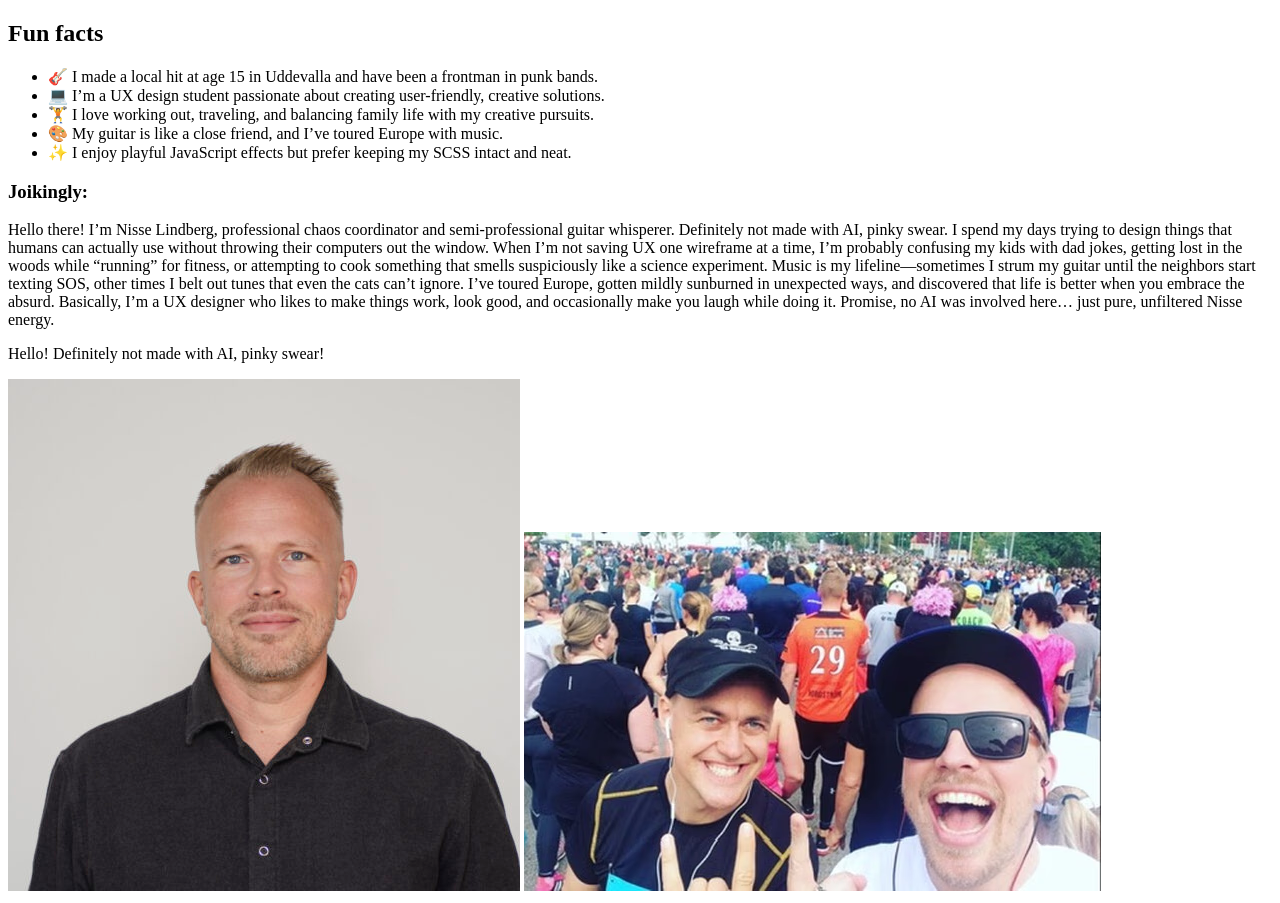
==== about.html @ 4899e1ed "Uppdaterade sidan med js etc" ====
<!DOCTYPE html>
<html lang="en">
  <head>
    <meta charset="UTF-8" />
    <meta name="viewport" content="width=device-width, initial-scale=1.0" />
    <title>Nisse Lindberg Portfolio</title>
    <link
      href="https://api.fontshare.com/v2/css?f[]=satoshi@400,500,700&display=swap"
      rel="stylesheet"
    />
    <link href="https://unpkg.com/aos@2.3.1/dist/aos.css" rel="stylesheet" />
    <link
      href="https://cdnjs.cloudflare.com/ajax/libs/font-awesome/6.0.0-beta3/css/all.min.css"
      rel="stylesheet"
    />
    <link rel="stylesheet" href="style.scss" />
  </head>
  <body>
    <section id="about">
      <div class="about-container">
        <h1>Fun facts</h1>
        <ul>
          <li>
            🎸 I made a local hit at age 15 in Uddevalla and have been a
            frontman in punk bands.
          </li>
          <li>
            💻 I’m a UX design student passionate about creating user-friendly,
            creative solutions.
          </li>
          <li>
            🏋️ I love working out, traveling, and balancing family life with my
            creative pursuits.
          </li>
          <li>
            🎨 My guitar is like a close friend, and I’ve toured Europe with
            music.
          </li>
          <li>
            ✨ I enjoy playful JavaScript effects but prefer keeping my SCSS
            intact and neat.
          </li>
        </ul>
        <h3>Joikingly:</h3>
        <p>
          Hello there! I’m Nisse Lindberg, professional chaos coordinator and
          semi-professional guitar whisperer. Definitely not made with AI, pinky
          swear. I spend my days trying to design things that humans can
          actually use without throwing their computers out the window. When I’m
          not saving UX one wireframe at a time, I’m probably confusing my kids
          with dad jokes, getting lost in the woods while “running” for fitness,
          or attempting to cook something that smells suspiciously like a
          science experiment. Music is my lifeline—sometimes I strum my guitar
          until the neighbors start texting SOS, other times I belt out tunes
          that even the cats can’t ignore. I’ve toured Europe, gotten mildly
          sunburned in unexpected ways, and discovered that life is better when
          you embrace the absurd. Basically, I’m a UX designer who likes to make
          things work, look good, and occasionally make you laugh while doing
          it. Promise, no AI was involved here… just pure, unfiltered Nisse
          energy.
        </p>
        <div id="fun-zone">
          <p id="fun-text">Hello! Definitely not made with AI, pinky swear!</p>
          <img
            src="img/cropped-Nisse1.jpg"
            class="fun-img"
            alt="fun image nisse"
          />
          <img
            src="img/nisseandy.avif"
            class="fun-img"
            alt="fun image andy and nisse"
          />
        </div>
      </div>
    </section>
    <script src="js/main.js"></script>
  </body>
</html>
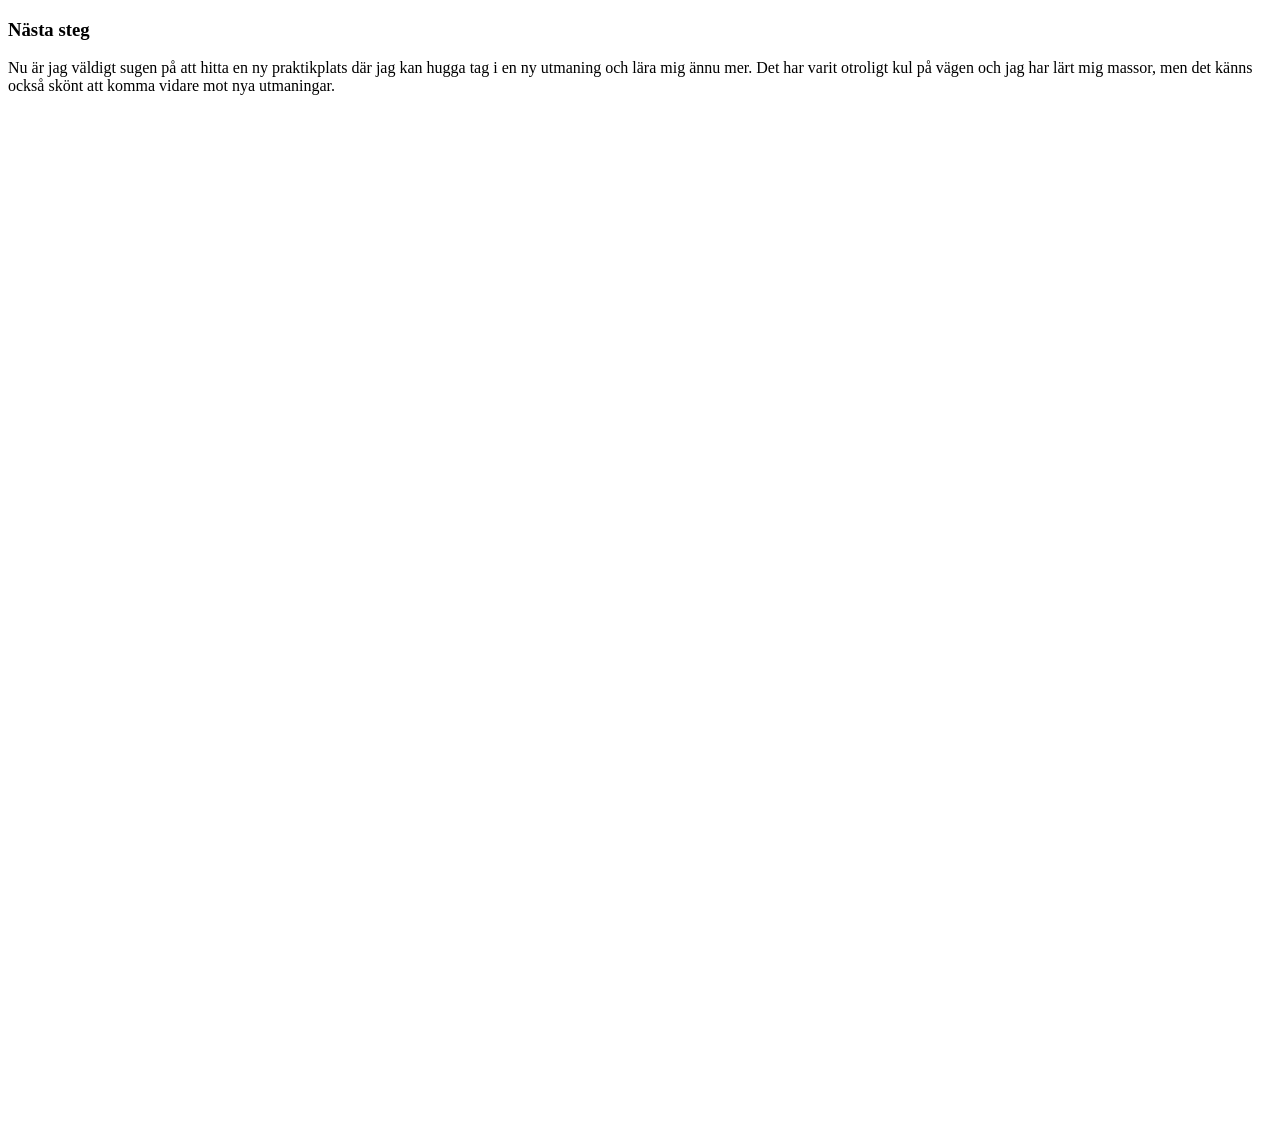
==== commit 4ec0540c: "ohyeah" ====
--- a/about.html
+++ b/about.html
@@ -13,6 +13,13 @@
       href="https://cdnjs.cloudflare.com/ajax/libs/font-awesome/6.0.0-beta3/css/all.min.css"
       rel="stylesheet"
     />
+    <h3>Nästa steg</h3>
+    <p>
+      Nu är jag väldigt sugen på att hitta en ny praktikplats där jag kan hugga
+      tag i en ny utmaning och lära mig ännu mer. Det har varit otroligt kul på
+      vägen och jag har lärt mig massor, men det känns också skönt att komma
+      vidare mot nya utmaningar.
+    </p>
     <link rel="stylesheet" href="style.scss" />
   </head>
   <body>
@@ -72,6 +79,18 @@
             alt="fun image andy and nisse"
           />
         </div>
+        <h3>Erfarenhet</h3>
+        <p>
+          Agilt arbetssätt: Jag deltog i ett agilt team och lärde mig hur det är
+          att arbeta agilt, med en scrummaster, en project owner samt utvecklare
+          och testare. En väldigt bra och intressant erfarenhet att ha.
+        </p>
+        <p>
+          Figma‑design: Vi presenterade och skissade på otaliga iterationer av
+          design som vi presenterade för teamet, en av de projekt vi har arbetat
+          med kommer att integreras efter nyår och det är en integration som
+          handlar om att sälja sin skog.
+        </p>
       </div>
     </section>
     <script src="js/main.js"></script>
